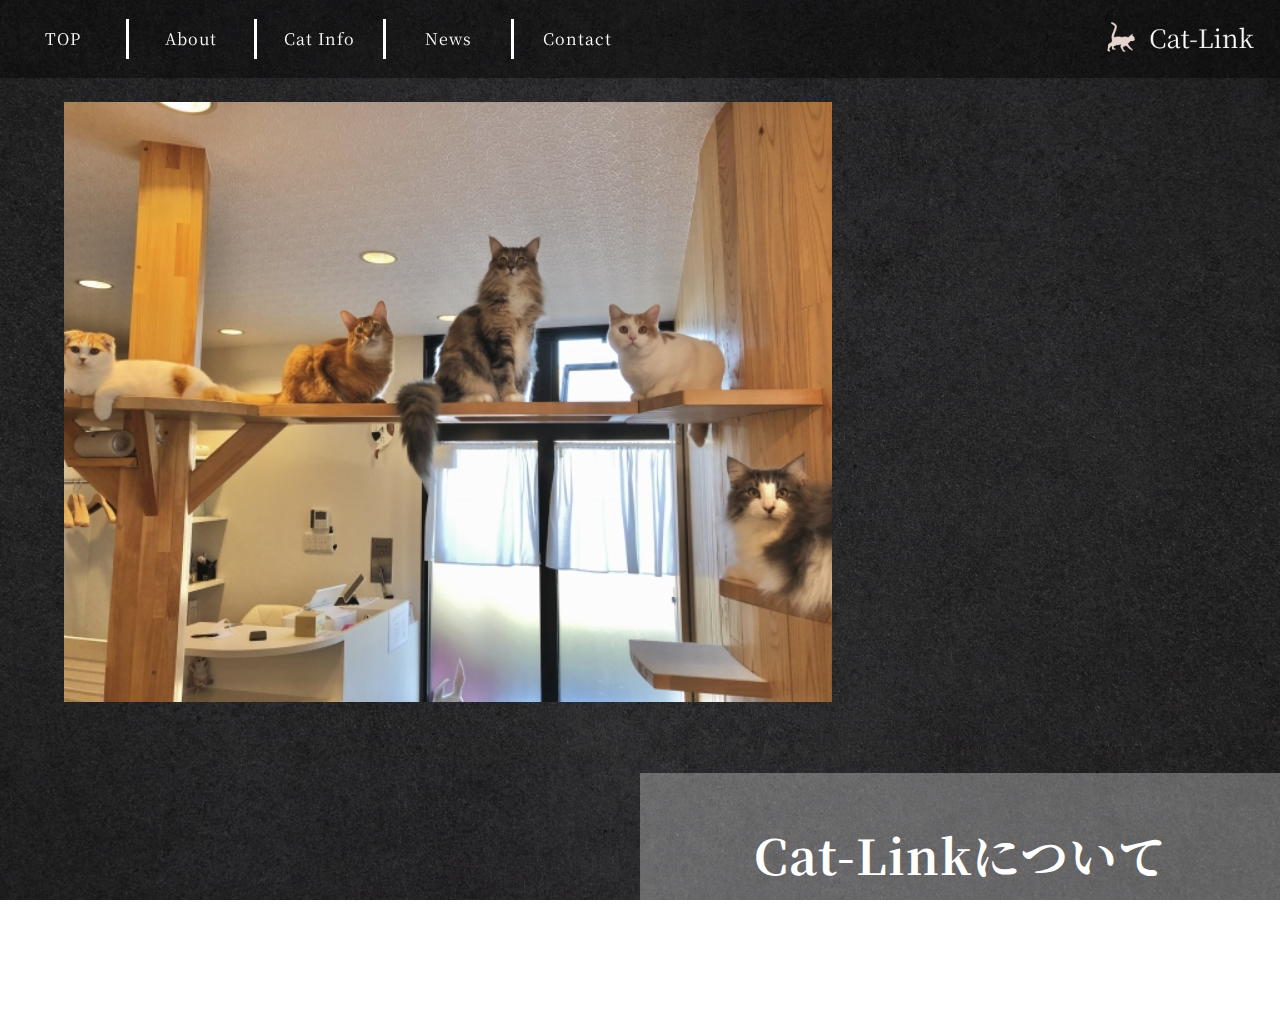
==== html/about.html @ 94b546f6 "質問" ====
<!DOCTYPE html>
<html>

<head>
  <meta charset="UTF-8">
  <title>保護猫カフェ「Cat-Link」東京セブンスモール西武池袋店</title>
  <meta name="description" content="保護された猫と触れ合うことができるカフェです。里親も募集しておりますので、まずはお気軽にご来店いただき、是非とも触れ合ってみてください。">
  <meta name="keywords" content="猫,保護,カフェ">
  <meta name="viewport" content="width=device-width, initial-scale=1.0">
  <meta property="og:title" content="保護猫カフェ「Cat-Link」東京セブンスモール西武池袋店">
  <meta property="og:type" content="article">
  <meta property="og:url" content="">
  <meta property="og:image" content="">
  <meta property="og:description" content="保護された猫と触れ合うことができるカフェです。里親も募集しておりますので、まずはお気軽にご来店いただき、是非とも触れ合ってみてください。">
  <meta property="og:site_name" content="猫カフェ">
  <link rel="icon" href="../favicon.ico">
  <link rel="apple-touch-icon" sizes="180×180" href="../img/logo.png">
  <link rel="stylesheet" type="text/css" href="../css/reset.css">
  <link rel="stylesheet" type="text/css" href="../css/common1.css">
  <link rel="stylesheet" type="text/css" href="../css/common2.css">
  <link rel="stylesheet" type="text/css" href="../css/about.css">
  <link rel="preconnect" href="https://fonts.googleapis.com">
  <link rel="preconnect" href="https://fonts.gstatic.com" crossorigin>
  <link
    href="https://fonts.googleapis.com/css2?family=Kaisei+Opti:wght@400;700&family=Noto+Serif+JP:wght@400;700&display=swap"
    rel="stylesheet">
</head>

<body>
  <header>
    <div class="header_wrapper">
      <nav class="header_nav">
        <ul>
          <li><a href="#">TOP</a></li>
          <li><a href="#">About</a></li>
          <li><a href="#">Cat Info</a></li>
          <li><a href="#">News</a></li>
          <li><a href="#">Contact</a></li>
        </ul>
      </nav>
      <div class="header_logo">
        <a href="#" class="header_logo">
          <img src="../img/LOGO.png" alt="ロゴ画像">
        </a>
      </div>
    </div>
    <div class="drawer"></div>
  </header>
  <main>
    <section class="top">
      <div class="top_wrapper">
        <div class="top_img">
          <img src="../img/img1.jpg" height="600px" width="900px">
        </div>
        <div class="top_title">
          <h1>Cat-Linkについて<span>～About～</span></h1>
        </div>
      </div>
    </section>
  </main>






  <script src="https://ajax.googleapis.com/ajax/libs/jquery/3.5.1/jquery.min.js"></script>
  <script type="text/javascript" src="js/common.js"></script>
  </body>
---- css/common1.css ----
@charset "UTF-8";

body {
  font-size: 15px;
  line-height: 1.8;
  letter-spacing: 1px;
  word-break: break-all;
  color: #333;
  font-family: 'Kaisei Opti', serif;
  font-family: 'Noto Serif JP', serif;
}

a {
  text-decoration: none;
  color: #333;
}

li {
  list-style: none;
}

.header_wrapper {
  display: flex;
  justify-content: space-between;
  align-items: center;
  background: rgba(0, 0, 0, 0.4);
  position: fixed;
  z-index: 2;
  width: 100%;
}

.header_nav {
  width: 50%;
}

.header_nav ul {
  display: flex;
  justify-content: space-evenly;
  padding: 3% 0;
}

.header_nav ul li {
  width: 100%;
  text-align: center;
  border-right: solid white;
}

.header_nav ul li:last-child {
  border-right: none;
}

.header_nav ul li a{
  color: white;
  font-size: 1rem;
  display:block;
  line-height: 2.5;
}

.header_logo {
  width: 20%;
}

.header_logo a {
  width: 100%;
  display: flex;
  justify-content: flex-end;
}

.header_logo a img {
  width: 60%;
  padding-right: 10%;
}

footer {
  position: relative;
  z-index: -1;
  background-color: black;
}

.footer_wrapper {
  display: flex;
  justify-content: space-between;
}

.footer_logo {
  font-size: 2rem;
  color: white;
  font-family: 'Kaisei Opti';
}

.footer_logo span {
  display: block;
}

.footer_nav {
  display: flex;
  justify-content: space-evenly;
}

.list_all {
  
}

.list_all li {
  border-left: white solid 5px;
  margin-bottom: 15%;
}

.list_all li a {
  color: white;
  font-size: 1.5rem;
  margin-bottom: 5%;
}
---- css/common2.css ----
.top {
  background: url(../img/黒背景.jpg)no-repeat center;
  background-size: cover;
  height: 100vh;
}
---- css/about.css ----
.top_img {
  padding-top: 8%;
  padding-left: 5%;
  padding-bottom: 5%;
  width: 60%;
}

.top_img img {
  width: 100%;
  object-fit: cover;
}

.top_title {
  width: 50%;
  float: right;
  background: rgba(255, 255, 255, 0.3);
  padding: 3% 0;
}

.top_title h1 {
  font-size: 3rem;
  color: white;
  text-align: center;
}

.top_title h1 span {
  display: block;
}
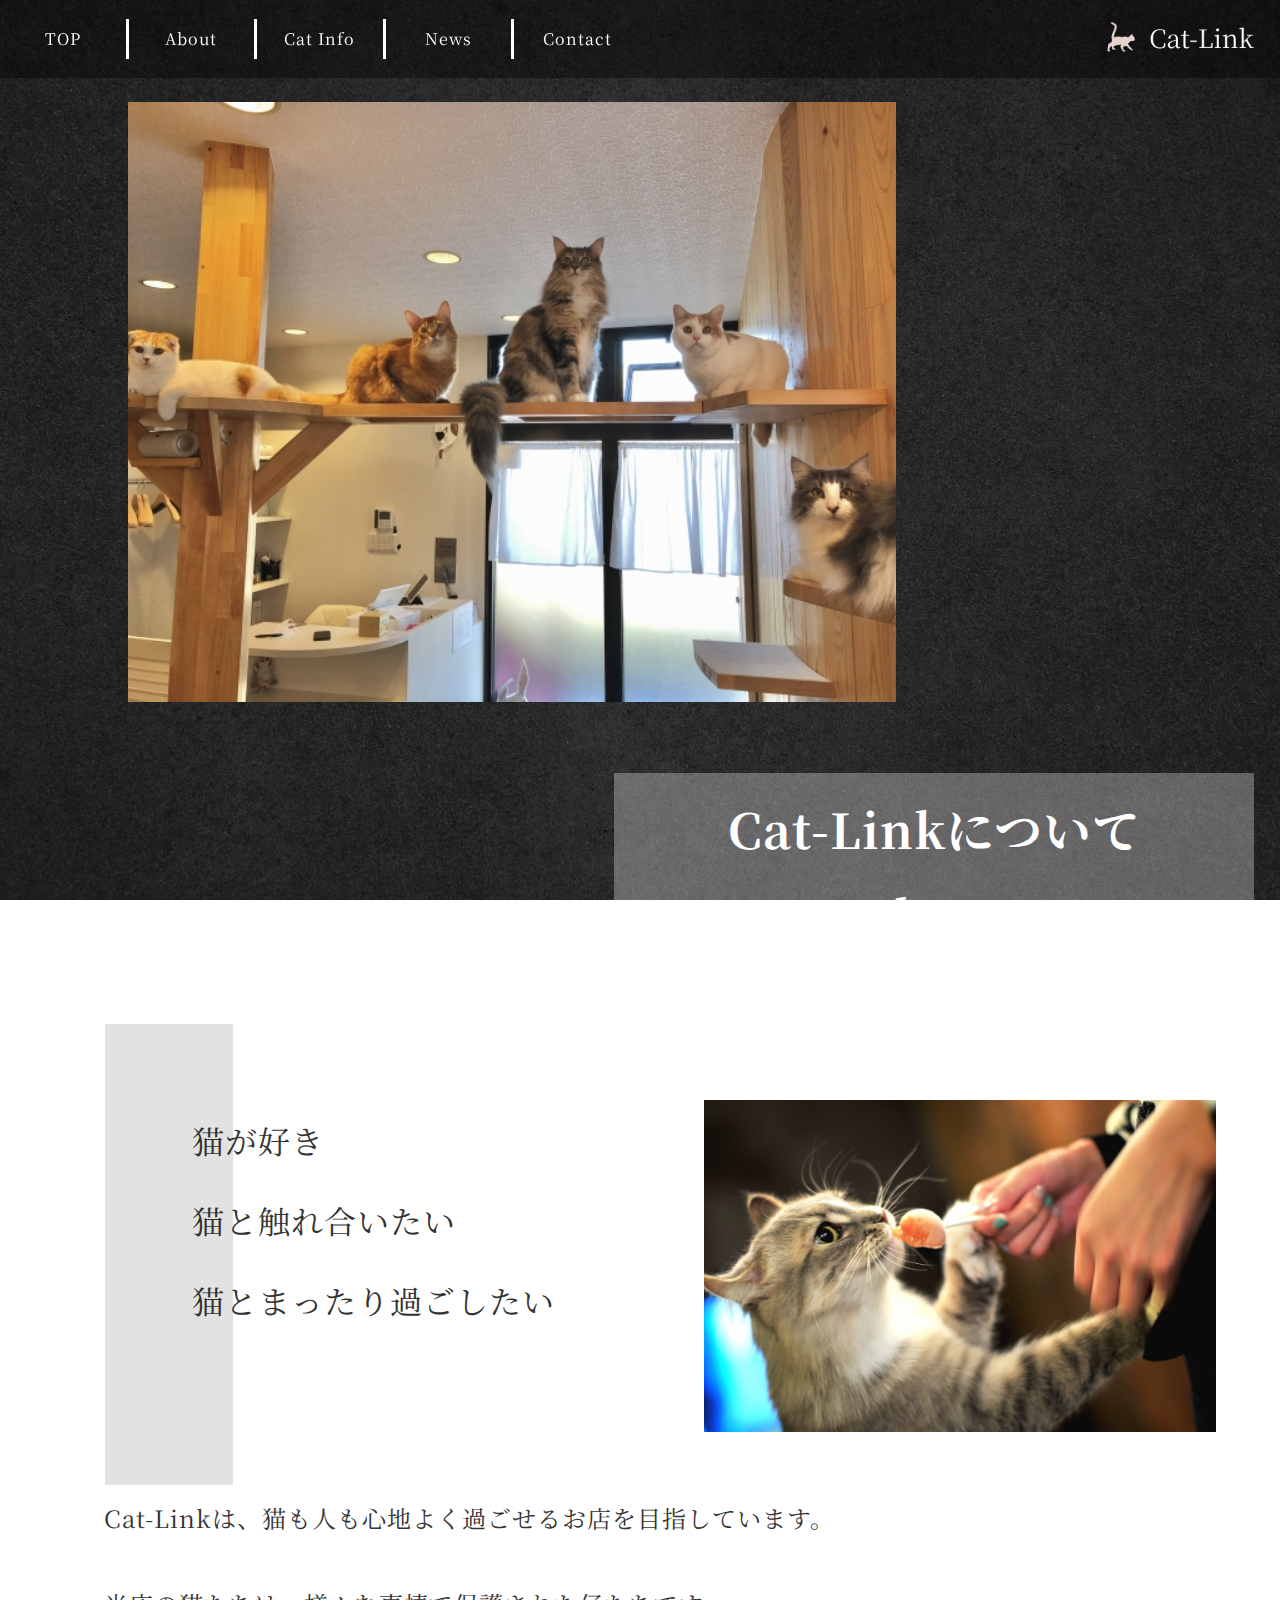
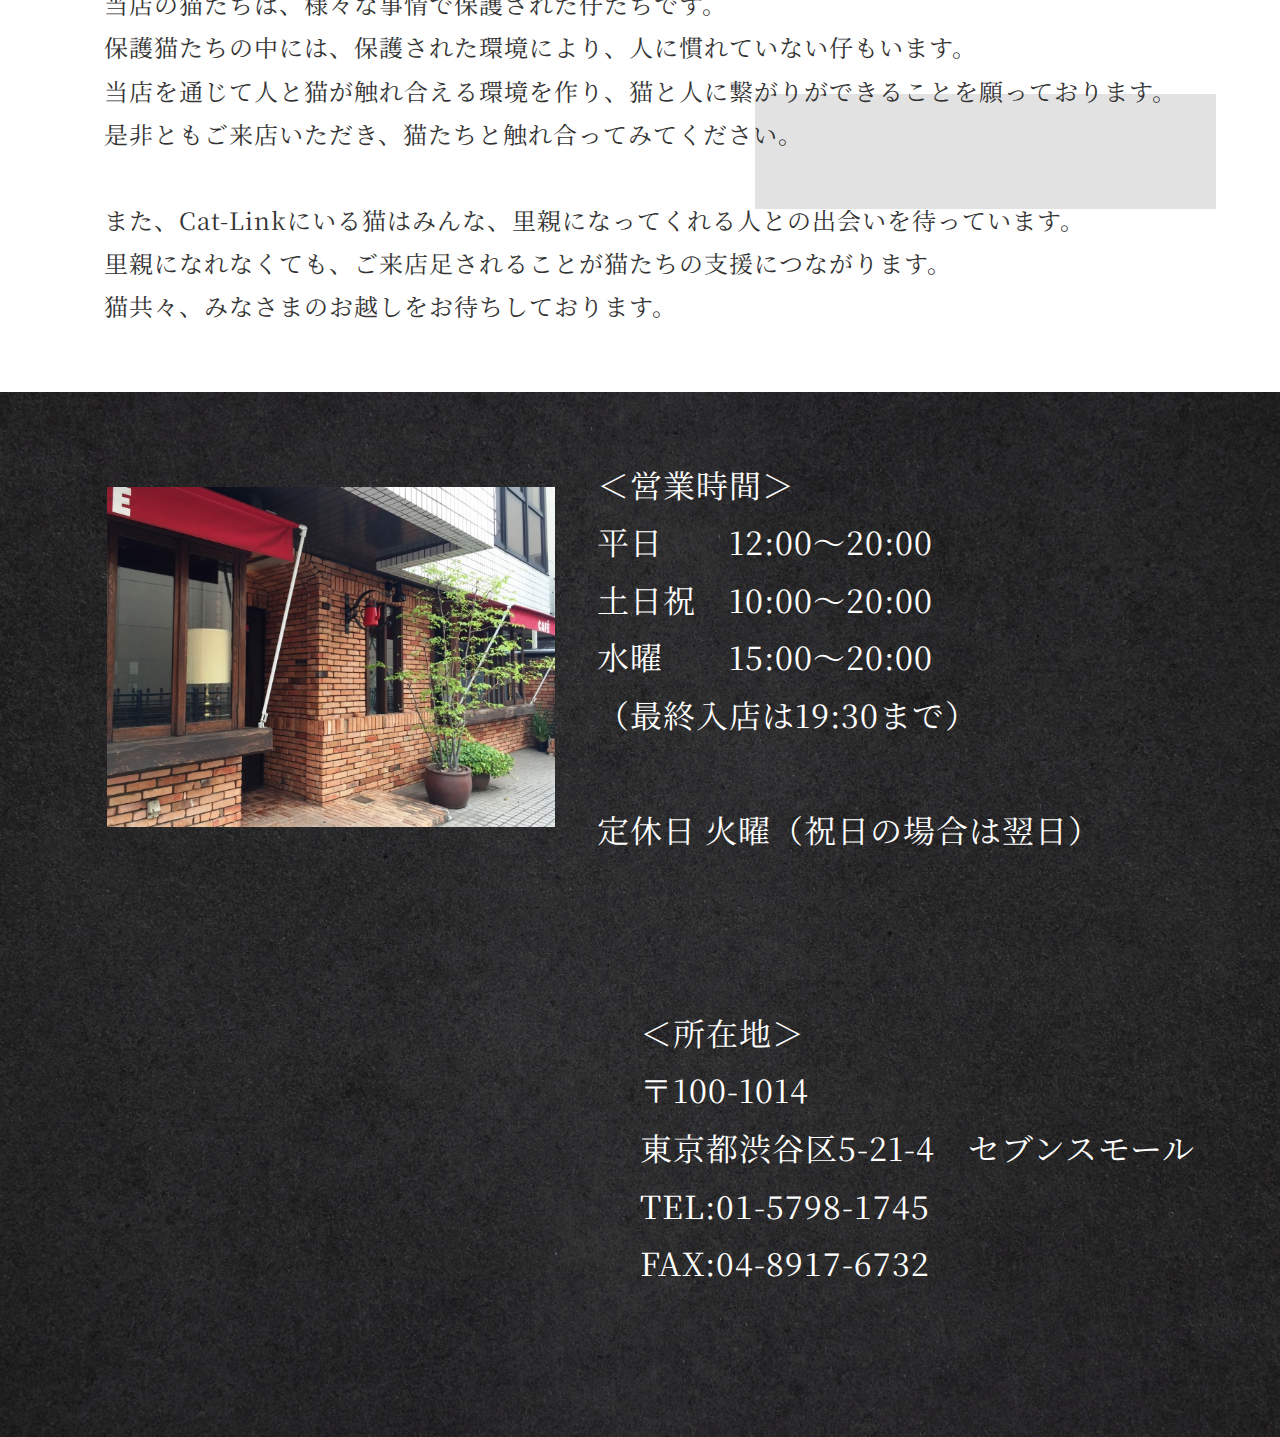
==== commit ad36998b: "質問" ====
--- a/html/about.html
+++ b/html/about.html
@@ -57,6 +57,52 @@
         </div>
       </div>
     </section>
+    <section class="about">
+      <div class="about_wrapper">
+        <div class="about1">
+          <p>猫が好き
+            <span>猫と触れ合いたい</span>
+            <span>猫とまったり過ごしたい</span>
+          </p>
+          <img src="../img/ご挨拶.jpg">
+        </div>
+        <div class="about2">
+          <p>Cat-Linkは、猫も人も心地よく過ごせるお店を目指しています。<br><br>
+            当店の猫たちは、様々な事情で保護された仔たちです。<br>
+            保護猫たちの中には、保護された環境により、人に慣れていない仔もいます。<br>
+            当店を通じて人と猫が触れ合える環境を作り、猫と人に繋がりができることを願っております。<br>
+            是非ともご来店いただき、猫たちと触れ合ってみてください。<br><br>
+            また、Cat-Linkにいる猫はみんな、里親になってくれる人との出会いを待っています。<br>
+            里親になれなくても、ご来店足されることが猫たちの支援につながります。<br>
+            猫共々、みなさまのお越しをお待ちしております。</p>
+        </div>
+      </div>
+    </section>
+    <section class="company">
+      <div class="company_wrapper">
+        <div class="company_item1">
+          <img src="../img/カフェ外観.jpg">
+          <p>＜営業時間＞<br>
+          平日&emsp;&emsp;12:00～20:00<br>
+          土日祝&emsp;10:00～20:00<br>
+          水曜&emsp;&emsp;15:00～20:00<br>
+          （最終入店は19:30まで）<br><br>
+          定休日&nbsp;火曜（祝日の場合は翌日）</p>
+        </div>
+        <div class="company_item2">
+          <iframe
+            src="https://www.google.com/maps/embed?pb=!1m18!1m12!1m3!1d7709.435013779981!2d139.6919821684723!3d35.66670501330792!2m3!1f0!2f0!3f0!3m2!1i1024!2i768!4f13.1!3m3!1m2!1s0x60188cb2eb3108d1%3A0xf11cd9b2395b6677!2z5p2x5Lqs6YO95riL6LC35Yy6!5e0!3m2!1sja!2sjp!4v1661050039365!5m2!1sja!2sjp"
+            width="600" height="450" style="border:0;" allowfullscreen="" loading="lazy"
+            referrerpolicy="no-referrer-when-downgrade">
+          </iframe>
+          <p>＜所在地＞<br>
+          〒100-1014<br>
+          東京都渋谷区5-21-4&emsp;セブンスモール<br>
+          TEL:01-5798-1745<br>
+          FAX:04-8917-6732</p>
+        </div>
+      </div>
+    </section>
   </main>
 
 
@@ -66,4 +112,5 @@
 
   <script src="https://ajax.googleapis.com/ajax/libs/jquery/3.5.1/jquery.min.js"></script>
   <script type="text/javascript" src="js/common.js"></script>
-  </body>+  </body>
+</html>--- a/css/about.css
+++ b/css/about.css
@@ -2,7 +2,7 @@
 
 .top_img {
   padding-top: 8%;
-  padding-left: 5%;
+  padding-left: 10%;
   padding-bottom: 5%;
   width: 60%;
 }
@@ -14,9 +14,10 @@
 
 .top_title {
   width: 50%;
+  margin-right: 2%;
   float: right;
   background: rgba(255, 255, 255, 0.3);
-  padding: 3% 0;
+  padding: 1% 0;
 }
 
 .top_title h1 {
@@ -29,76 +30,173 @@
   display: block;
 }
 
-
-
-
-
-
-
-
-
-
-
-
-
-
-
-
-
-
-
-
-
-
-
-
-
-
-
-
-
-
-
-
-
-
-
-
-
-
-
-
-
-
-
-
-
-
-
-
-
-
-
-
-
-
-
-
-
-
-
-
-
-
-
-
-
-
-
-
-
-
-
-
-
-
+.about_wrapper {
+  max-width: 1440px;
+  margin: 0 auto;
+}
+
+.about1::before {
+  content: "";
+  background-color: rgb(226, 226, 226);
+  padding: 18% 5%;
+  position: absolute;
+  top: 10%;
+  left: 7em;
+  z-index: -1;
+}
+
+.about1 {
+  position: relative;
+  width: 100%;
+  display: flex;
+  justify-content: space-between;
+  padding-top: 10%;
+  padding-bottom: 5%;
+}
+
+.about1 p {
+  width: 55%;
+  font-size: 2rem;
+  padding-left: 15%;
+  line-height: 2.5;
+}
+
+.about1 p span {
+  display: block;
+}
+
+.about1 img {
+  padding-right: 5%;
+  width: 40%;
+  background-size: contain;
+}
+
+.about2::before {
+  content: "";
+  background-color: rgb(226, 226, 226);
+  padding: 5% 20%;
+  position: absolute;
+  top: 40%;
+  left: 60%;
+  z-index: -1;
+}
+
+.about2 {
+  position: relative;
+  width: 90%;
+  margin: 0 auto;
+  text-align: center;
+  padding-bottom: 5%;
+}
+
+.about2 p {
+  font-size: 1.5rem;
+  text-align: left;
+  display: inline-block;
+}
+
+.about2 p span{
+  display: block;
+}
+
+.company {
+  background: url(../img/黒背景.jpg)no-repeat center;
+  background-size: cover;
+  padding: 5% 0;
+}
+
+.company_wrapper {
+  max-width: 1440px;
+  margin: 0 auto;
+}
+
+.company_item1 {
+  display: flex;
+  justify-content: space-evenly;
+  align-items: center;
+  padding-bottom: 5%;
+  text-align: center;
+}
+
+.company_item1 img {
+  width: 35%;
+  padding-left: 5%;
+}
+
+.company_item1 p {
+  color: white;
+  font-size: 2rem;
+  width: 50%;
+  text-align: left;
+  display: inline-block;
+}
+
+.company_item2 {
+  display: flex;
+  justify-content: space-between;
+  align-items: center;
+}
+
+iframe {
+  padding-left: 5%;
+  width: 35%;
+}
+
+.company_item2 p {
+  color: white;
+  font-size: 2rem;
+  width: 50%;
+}
+
+
+
+
+
+
+
+
+
+
+
+
+
+
+
+
+
+
+
+
+
+
+
+
+
+
+
+
+
+
+
+
+
+
+
+
+
+
+
+
+
+
+
+
+
+
+
+
+
+
+
+
+
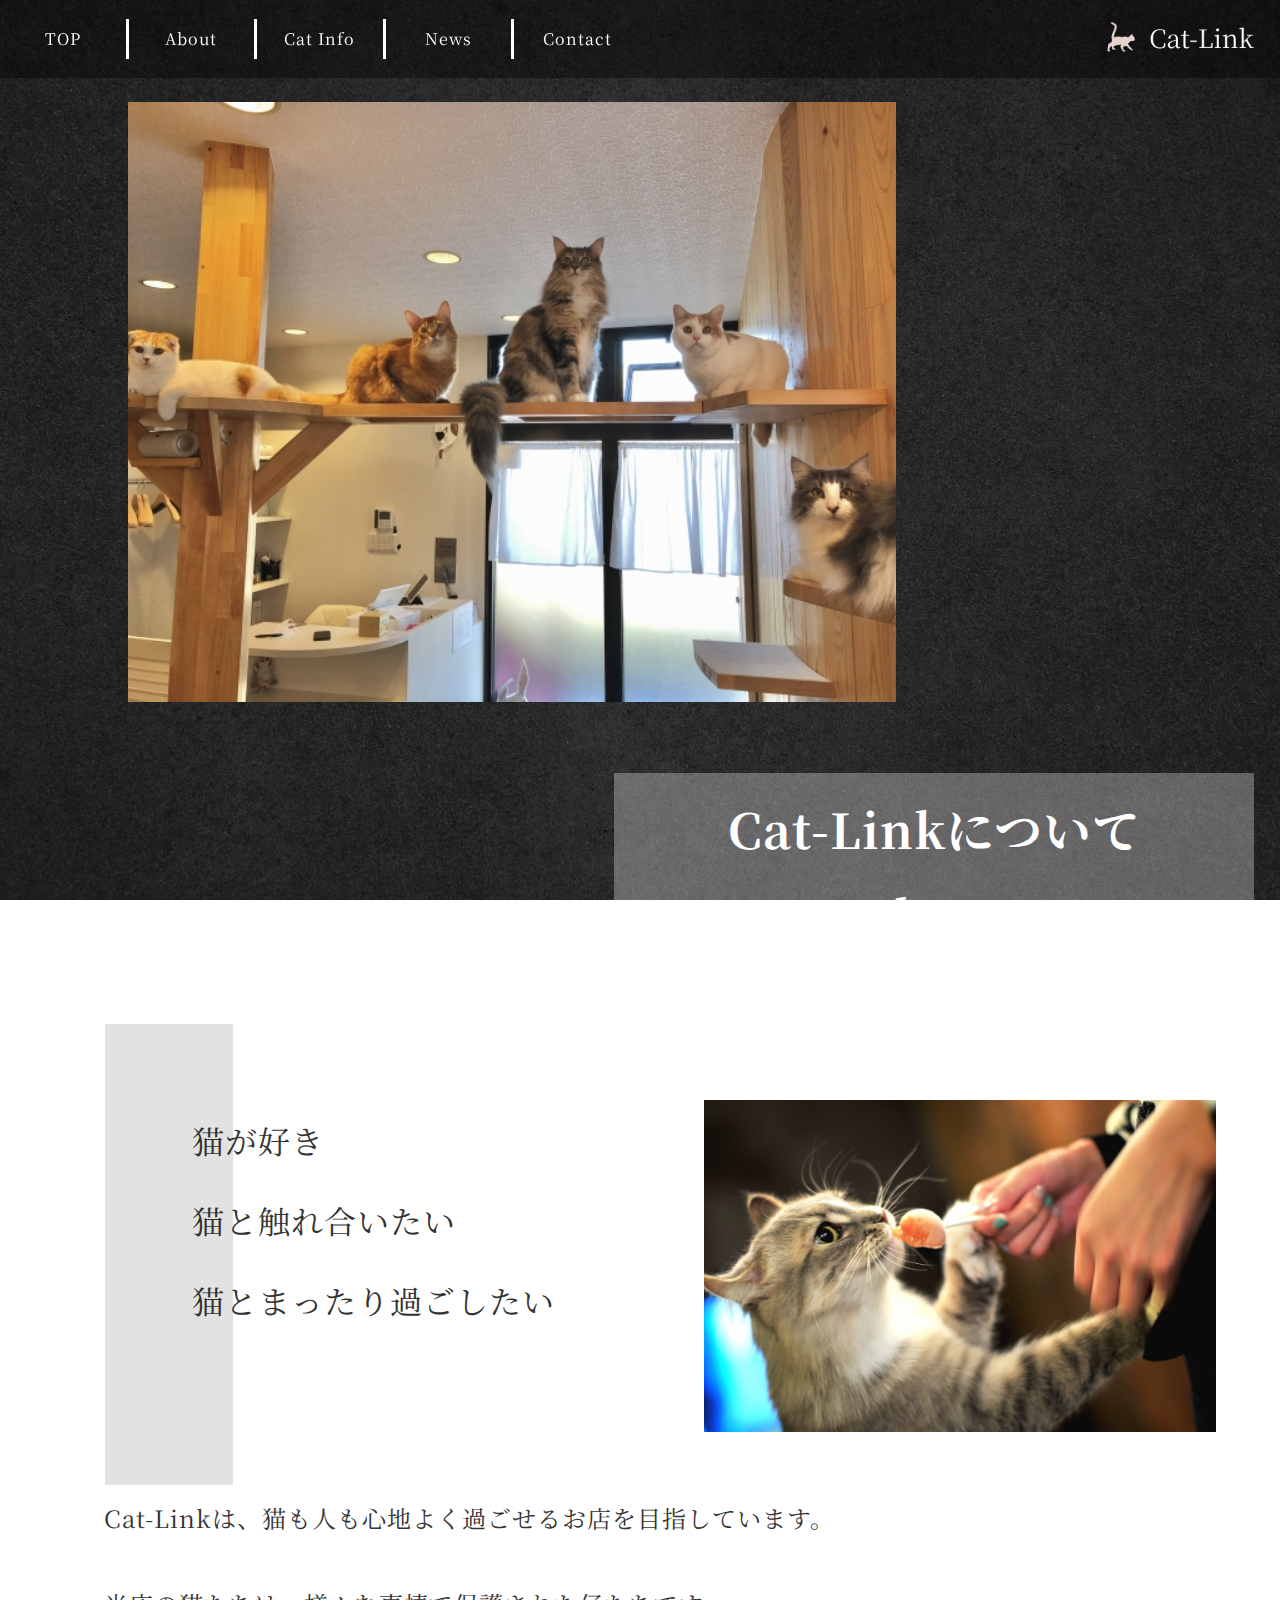
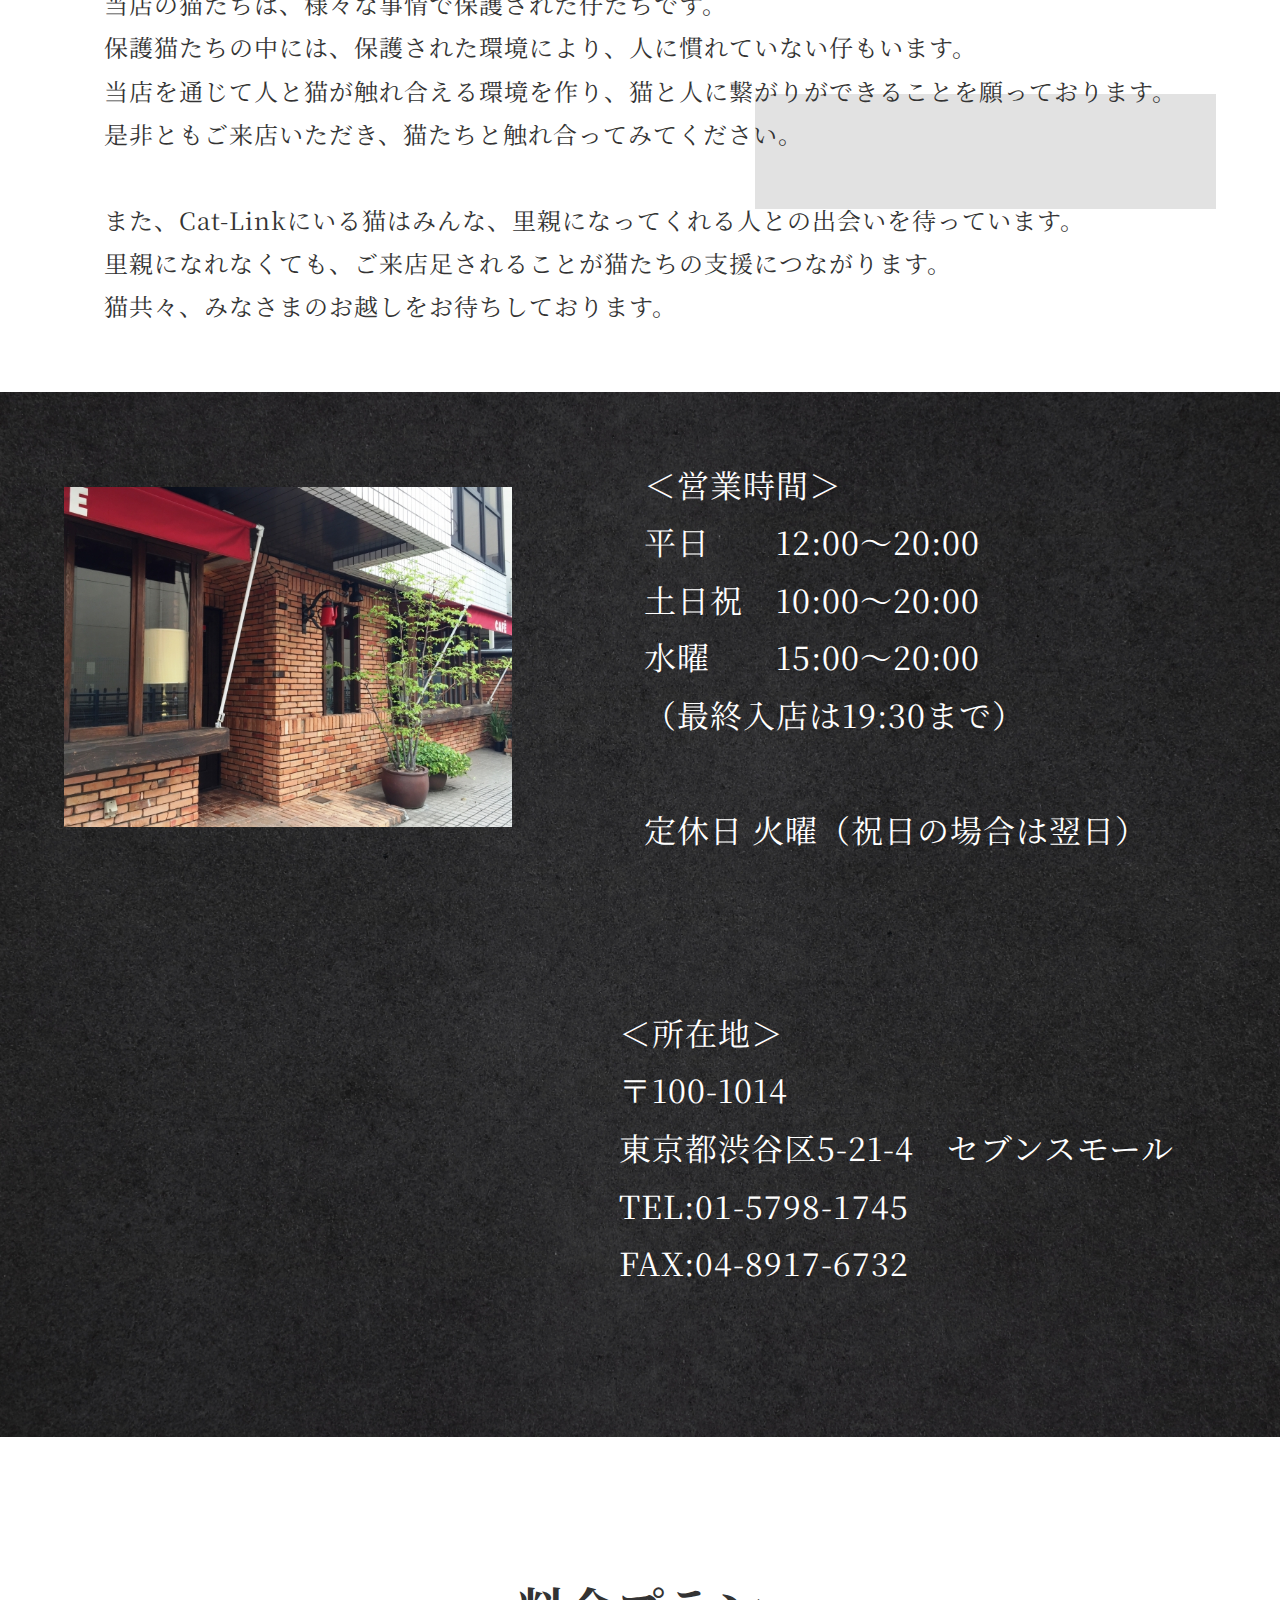
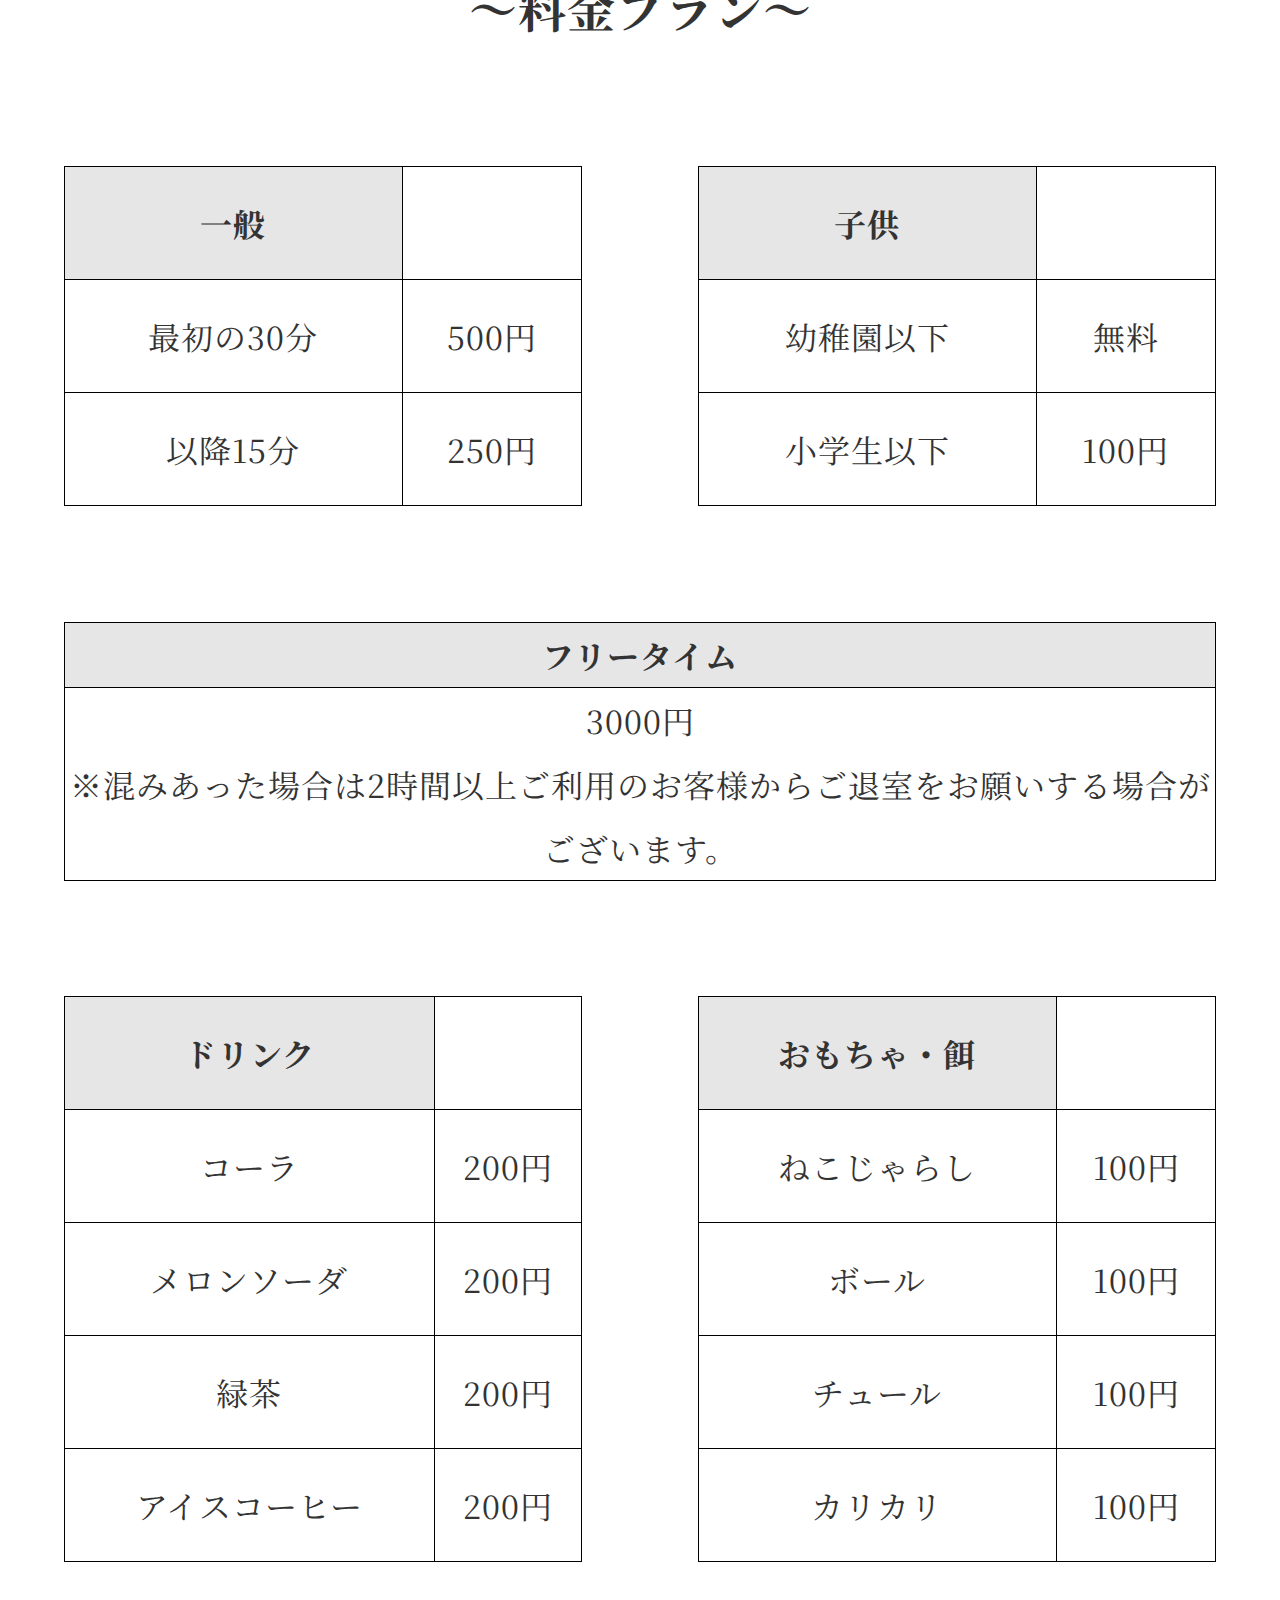
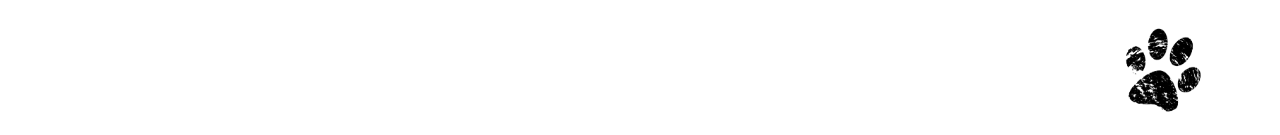
==== commit f0a59ebe: "質問" ====
--- a/html/about.html
+++ b/html/about.html
@@ -82,12 +82,14 @@
       <div class="company_wrapper">
         <div class="company_item1">
           <img src="../img/カフェ外観.jpg">
-          <p>＜営業時間＞<br>
-          平日&emsp;&emsp;12:00～20:00<br>
-          土日祝&emsp;10:00～20:00<br>
-          水曜&emsp;&emsp;15:00～20:00<br>
-          （最終入店は19:30まで）<br><br>
-          定休日&nbsp;火曜（祝日の場合は翌日）</p>
+          <div class="company_txt">
+            <p>＜営業時間＞<br>
+            平日&emsp;&emsp;12:00～20:00<br>
+            土日祝&emsp;10:00～20:00<br>
+            水曜&emsp;&emsp;15:00～20:00<br>
+            （最終入店は19:30まで）<br><br>
+            定休日&nbsp;火曜（祝日の場合は翌日）</p>
+          </div>
         </div>
         <div class="company_item2">
           <iframe
@@ -95,11 +97,103 @@
             width="600" height="450" style="border:0;" allowfullscreen="" loading="lazy"
             referrerpolicy="no-referrer-when-downgrade">
           </iframe>
-          <p>＜所在地＞<br>
-          〒100-1014<br>
-          東京都渋谷区5-21-4&emsp;セブンスモール<br>
-          TEL:01-5798-1745<br>
-          FAX:04-8917-6732</p>
+          <div class="company_txt">
+            <p>＜所在地＞<br>
+            〒100-1014<br>
+            東京都渋谷区5-21-4&emsp;セブンスモール<br>
+            TEL:01-5798-1745<br>
+            FAX:04-8917-6732</p>
+          </div>
+        </div>
+      </div>
+    </section>
+    <section class="plan">
+      <div class="plan_wrapper">
+        <div class="plan_list">
+          <h2>～料金プラン～</h2>
+          <div class="plan1">
+            <table>
+              <tr>
+                <th>一般</th>
+              </tr>
+              <tr>
+                <td>最初の30分</td>
+                <td>500円</td>
+              </tr>
+              <tr>
+                <td>以降15分</td>
+                <td>250円</td>
+              </tr>
+            </table>
+            <table>
+              <tr>
+                <th>子供</th>
+              </tr>
+              <tr>
+                <td>幼稚園以下</td>
+                <td>無料</td>
+              </tr>
+              <tr>
+                <td>小学生以下</td>
+                <td>100円</td>
+              </tr>
+            </table>
+          </div>
+          <div class="plan2">
+            <table>
+              <tr>
+                <th>フリータイム</th>
+              </tr>
+              <tr>
+                <td>3000円<br>※混みあった場合は2時間以上ご利用のお客様からご退室をお願いする場合がございます。</td>
+              </tr>
+            </table>
+          </div>
+          <div class="plan3">
+            <table>
+              <tr>
+                <th>ドリンク</th>
+              </tr>
+              <tr>
+                <td>コーラ</td>
+                <td>200円</td>
+              </tr>
+              <tr>
+                <td>メロンソーダ</td>
+                <td>200円</td>
+              </tr>
+              <tr>
+                <td>緑茶</td>
+                <td>200円</td>
+              </tr>
+              <tr>
+                <td>アイスコーヒー</td>
+                <td>200円</td>
+              </tr>
+            </table>
+            <table>
+              <tr>
+                <th>おもちゃ・餌</th>
+              </tr>
+              <tr>
+                <td>ねこじゃらし</td>
+                <td>100円</td>
+              </tr>
+              <tr>
+                <td>ボール</td>
+                <td>100円</td>
+              </tr>
+              <tr>
+                <td>チュール</td>
+                <td>100円</td>
+              </tr>
+              <tr>
+                <td>カリカリ</td>
+                <td>100円</td>
+              </tr>
+            </table>
+          </div>
+          <img src="../img/肉球right.png">
         </div>
       </div>
     </section>
--- a/css/about.css
+++ b/css/about.css
@@ -120,83 +120,162 @@
 
 .company_item1 img {
   width: 35%;
-  padding-left: 5%;
+}
+
+.company_txt {
+  width: 50%;
 }
 
 .company_item1 p {
   color: white;
   font-size: 2rem;
-  width: 50%;
   text-align: left;
   display: inline-block;
 }
 
 .company_item2 {
   display: flex;
-  justify-content: space-between;
+  justify-content: space-evenly;
   align-items: center;
+  text-align: center;
 }
 
 iframe {
-  padding-left: 5%;
   width: 35%;
 }
 
 .company_item2 p {
   color: white;
   font-size: 2rem;
-  width: 50%;
-}
-
-
-
-
-
-
-
-
-
-
-
-
-
-
-
-
-
-
-
-
-
-
-
-
-
-
-
-
-
-
-
-
-
-
-
-
-
-
-
-
-
-
-
-
-
-
-
-
-
-
-
-
-
+  text-align: left;
+  display: inline-block;
+}
+
+.plan {
+  height: 200vh;
+}
+
+.plan_wrapper {
+  max-width: 1440px;
+  width: 90%;
+  margin: 0 auto;
+  padding-top: 10%;
+}
+
+.plan_wrapper h2 {
+  font-size: 3rem;
+  text-align: center;
+  padding-bottom: 10%;
+}
+
+.plan1 {
+  display: flex;
+  justify-content: space-between;
+  font-size: 2rem;
+  text-align: center;
+  margin-bottom: 10%;
+}
+
+.plan1 table {
+  border: solid black 1px;
+  width: 45%;
+  line-height: 3.5;
+}
+
+.plan1 th {
+  border: solid black 1px;
+  background-color: rgb(230, 230, 230);
+}
+
+.plan1 td {
+  border: solid black 1px;
+}
+
+.plan2 {
+  text-align: center;
+  font-size: 2rem;
+  
+  margin-bottom: 10%;
+}
+
+.plan2 table {
+  width: 100%;
+  border: solid black 1px;
+  line-height: 2;
+}
+
+.plan2 th {
+  background-color: rgb(230, 230, 230);
+  border: solid black 1px;
+}
+
+.plan2 table tr td br {
+  font-size: 1rem;
+}
+
+.plan3 {
+  display: flex;
+  justify-content: space-between;
+  font-size: 2rem;
+  text-align: center;
+  padding-bottom: 5%;
+}
+
+.plan3 table {
+  width: 45%;
+  border: solid black 1px;
+  line-height: 3.5;
+}
+
+.plan3 th {
+  background-color: rgb(230, 230, 230);
+  border: solid black 1px;
+}
+
+.plan3 td {
+  border: solid black 1px;
+}
+
+.plan_wrapper img {
+  width: 10%;
+  float: right;
+}
+
+
+
+
+
+
+
+
+
+
+
+
+
+
+
+
+
+
+
+
+
+
+
+
+
+
+
+
+
+
+
+
+
+
+
+
+
+
+
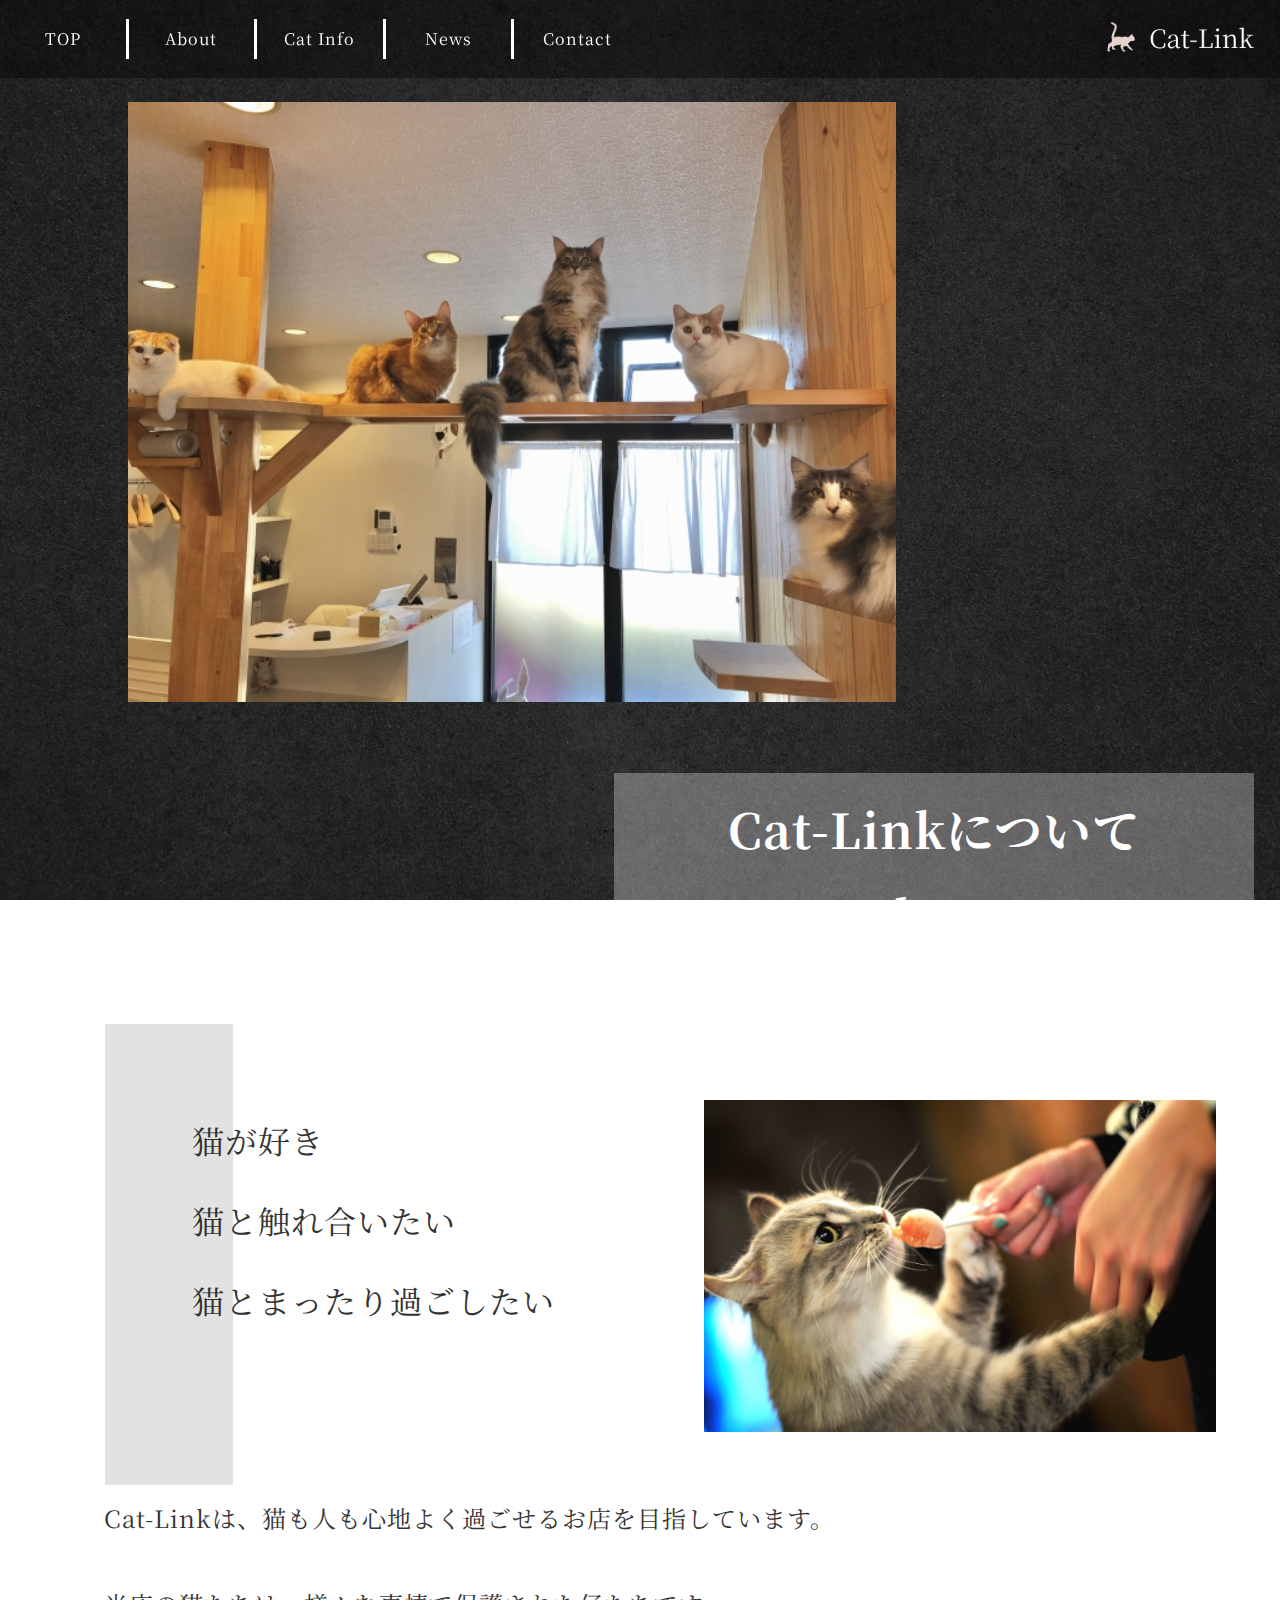
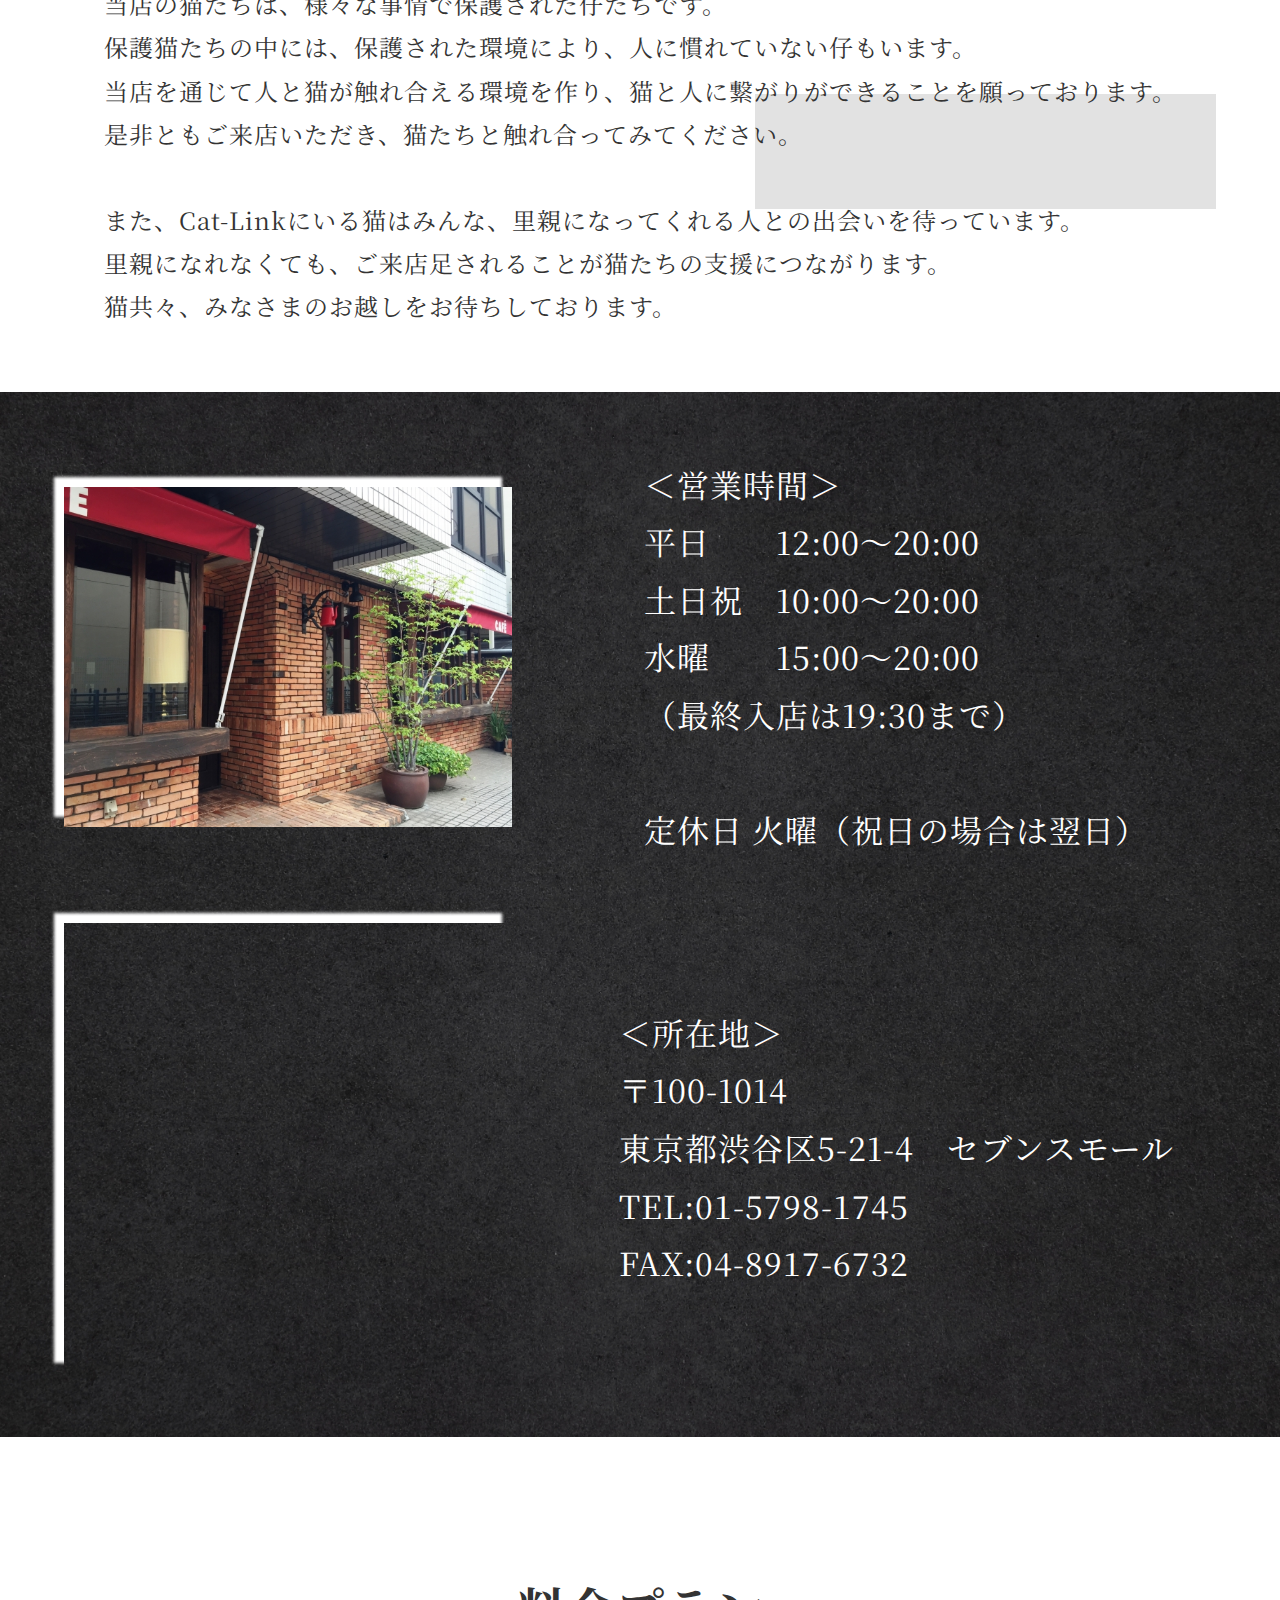
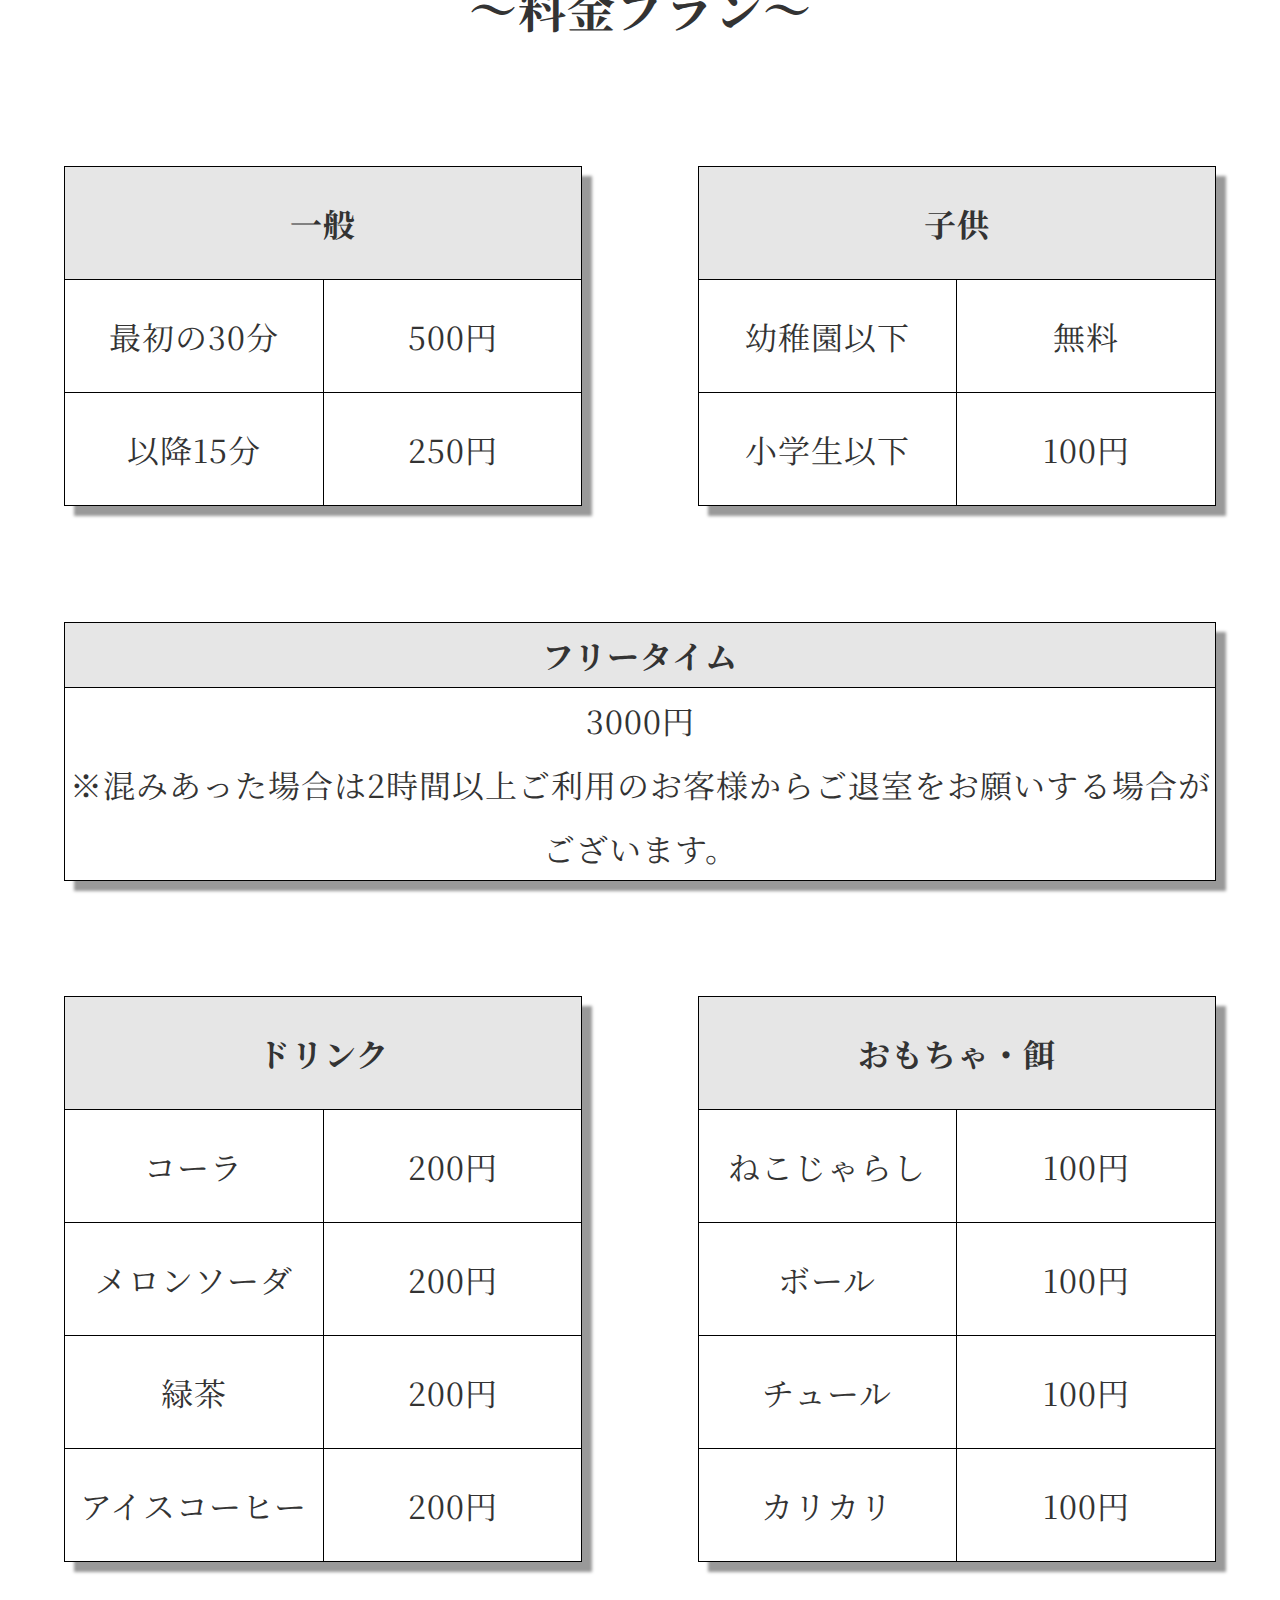
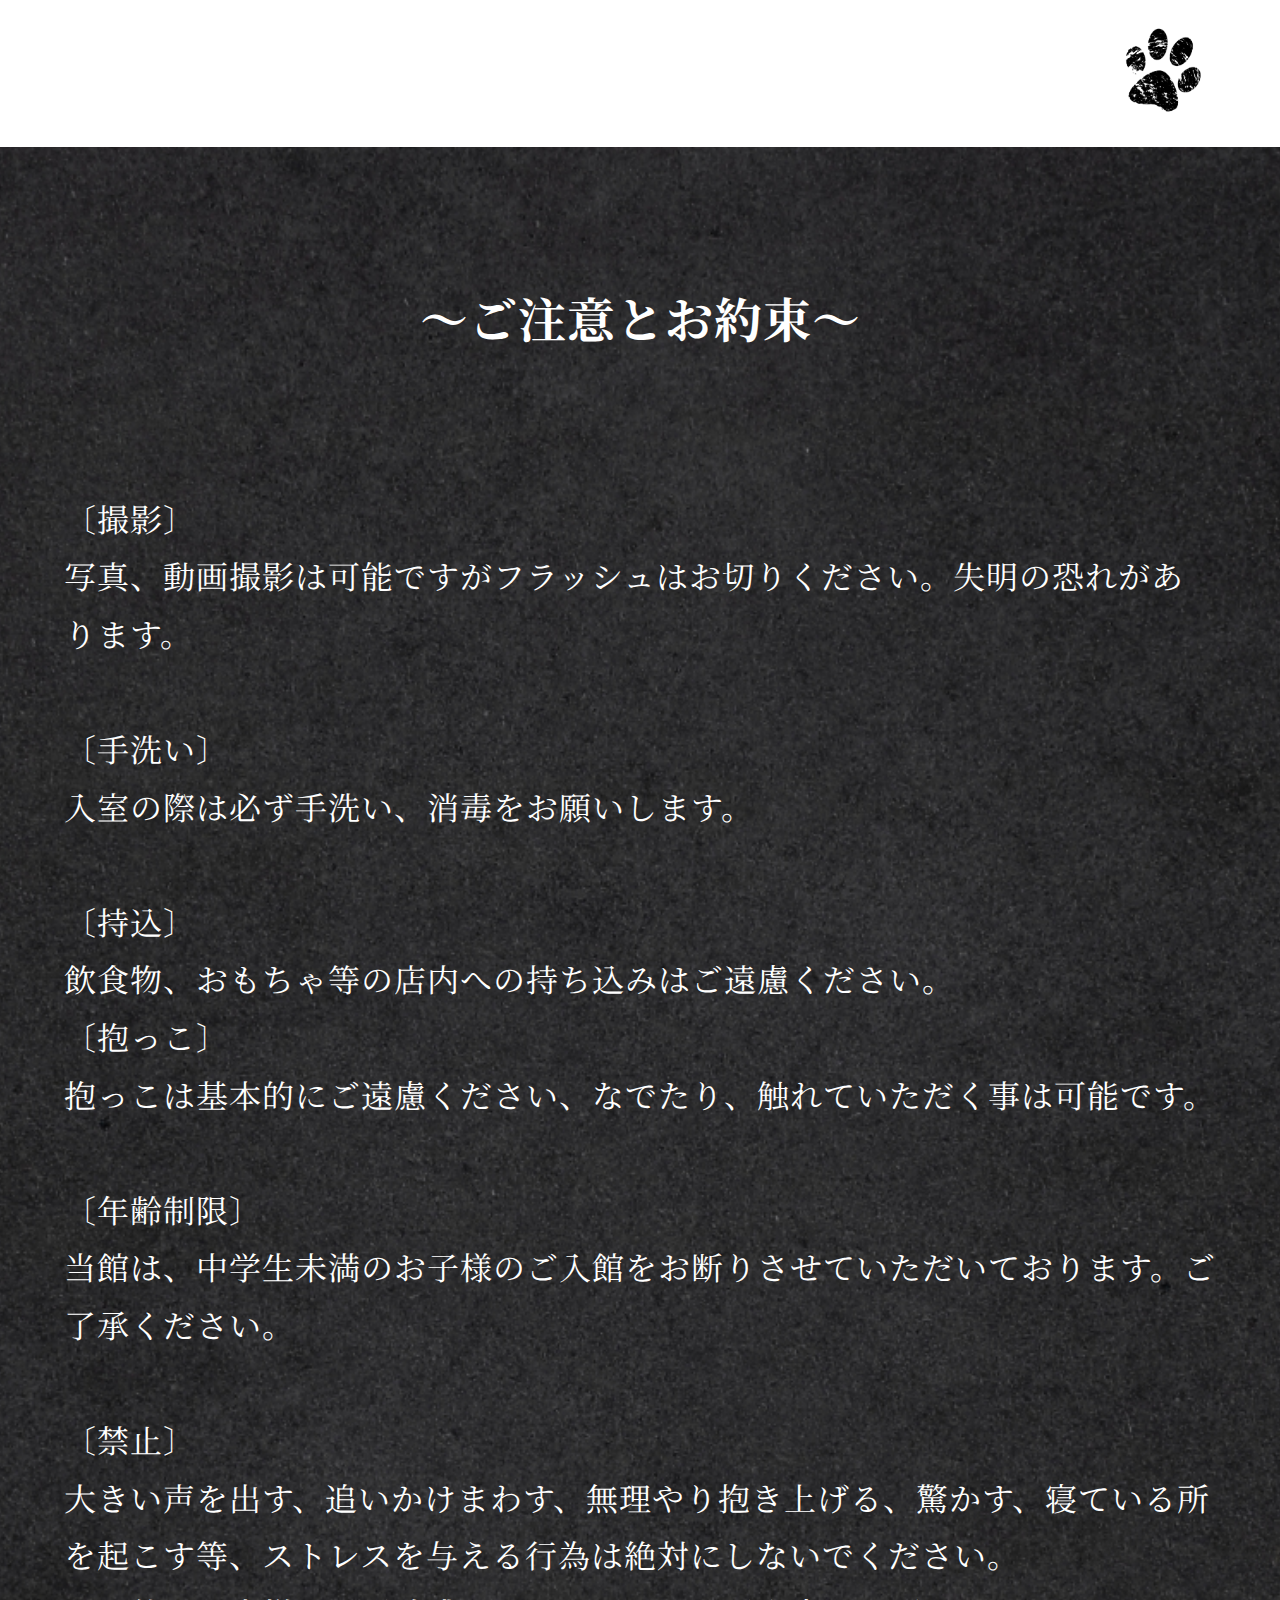
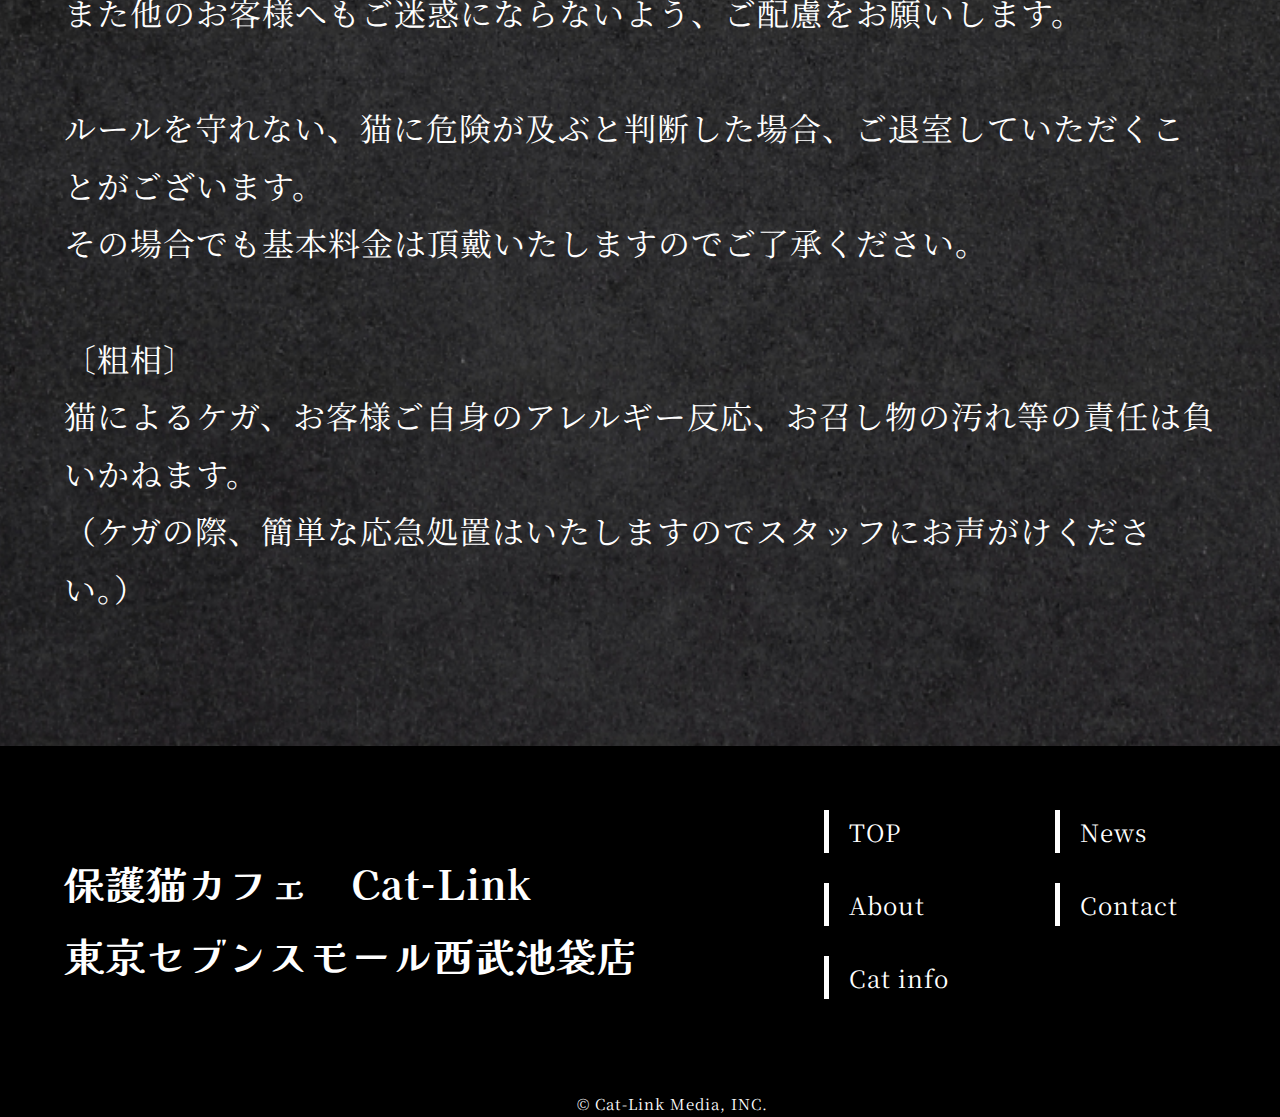
==== commit f288a606: "質問" ====
--- a/html/about.html
+++ b/html/about.html
@@ -31,11 +31,11 @@
     <div class="header_wrapper">
       <nav class="header_nav">
         <ul>
-          <li><a href="#">TOP</a></li>
-          <li><a href="#">About</a></li>
-          <li><a href="#">Cat Info</a></li>
-          <li><a href="#">News</a></li>
-          <li><a href="#">Contact</a></li>
+          <li><a href="../index.html">TOP</a></li>
+          <li><a href="./about.html">About</a></li>
+          <li><a href="./cat_info.html">Cat Info</a></li>
+          <li><a href="./news.html">News</a></li>
+          <li><a href="./contact.html">Contact</a></li>
         </ul>
       </nav>
       <div class="header_logo">
@@ -114,7 +114,7 @@
           <div class="plan1">
             <table>
               <tr>
-                <th>一般</th>
+                <th colspan="2">一般</th>
               </tr>
               <tr>
                 <td>最初の30分</td>
@@ -127,7 +127,7 @@
             </table>
             <table>
               <tr>
-                <th>子供</th>
+                <th colspan="2">子供</th>
               </tr>
               <tr>
                 <td>幼稚園以下</td>
@@ -152,7 +152,7 @@
           <div class="plan3">
             <table>
               <tr>
-                <th>ドリンク</th>
+                <th colspan="2">ドリンク</th>
               </tr>
               <tr>
                 <td>コーラ</td>
@@ -173,7 +173,7 @@
             </table>
             <table>
               <tr>
-                <th>おもちゃ・餌</th>
+                <th colspan="2">おもちゃ・餌</th>
               </tr>
               <tr>
                 <td>ねこじゃらし</td>
@@ -197,7 +197,60 @@
         </div>
       </div>
     </section>
+    <section class="close">
+      <div class="close_wrapper">
+        <h2>～ご注意とお約束～</h2>
+        <p>〔撮影〕<br>
+        写真、動画撮影は可能ですがフラッシュはお切りください。失明の恐れがあります。<br>
+        <br>
+        〔手洗い〕<br>
+        入室の際は必ず手洗い、消毒をお願いします。<br>
+        <br>
+        〔持込〕<br>
+        飲食物、おもちゃ等の店内への持ち込みはご遠慮ください。<br>
+        
+        〔抱っこ〕<br>
+        抱っこは基本的にご遠慮ください、なでたり、触れていただく事は可能です。<br>
+        <br>
+        〔年齢制限〕<br>
+        当館は、中学生未満のお子様のご入館をお断りさせていただいております。ご了承ください。<br>
+        <br>
+        〔禁止〕<br>
+        大きい声を出す、追いかけまわす、無理やり抱き上げる、驚かす、寝ている所を起こす等、ストレスを与える行為は絶対にしないでください。<br>
+        また他のお客様へもご迷惑にならないよう、ご配慮をお願いします。<br>
+        <br>
+        ルールを守れない、猫に危険が及ぶと判断した場合、ご退室していただくことがございます。<br>
+        その場合でも基本料金は頂戴いたしますのでご了承ください。<br>
+        <br>
+        〔粗相〕<br>
+        猫によるケガ、お客様ご自身のアレルギー反応、お召し物の汚れ等の責任は負いかねます。<br>
+        （ケガの際、簡単な応急処置はいたしますのでスタッフにお声がけください。）</p>
+      </div>
+    </section>
   </main>
+  <footer>
+    <div class="footer_wrapper">
+      <div class="footer_items">
+        <h2 class="footer_logo">保護猫カフェ&emsp;Cat-Link<span>東京セブンスモール西武池袋店</span></h2>
+        <div class="footer_right">
+          <nav class="footer_nav">
+            <ul class="list_all footer_list1">
+              <li><a href="../index.html">TOP</a></li>
+              <li><a href="./about.html">About</a></li>
+              <li><a href="./cat_info.html">Cat&nbsp;info</a></li>
+            </ul>
+            <ul class="list_all footer_list2">
+              <li><a href="./news.html">News</a></li>
+              <li><a href="./contact.html">Contact</a></li>
+            </ul>
+          </nav>
+        </div>
+      </div>
+      <div class="copyright">
+        <p>© Cat-Link Media, INC.</p>
+      </div>
+    </div>
+  </footer>
 
 
 
--- a/css/common1.css
+++ b/css/common1.css
@@ -78,12 +78,20 @@
 }
 
 .footer_wrapper {
+  max-width: 1440px;
+  margin: 0 auto;
+  padding: 5% 0 0 5%;
+}
+
+.footer_items {
   display: flex;
   justify-content: space-between;
+  align-items: center;
+  padding-bottom: 5%;
 }
 
 .footer_logo {
-  font-size: 2rem;
+  font-size: 2.5rem;
   color: white;
   font-family: 'Kaisei Opti';
 }
@@ -92,24 +100,38 @@
   display: block;
 }
 
+.footer_right {
+  width: 40%;
+}
+
 .footer_nav {
   display: flex;
   justify-content: space-evenly;
 }
 
 .list_all {
-  
+  width: 40%;
+  float: right;
 }
 
 .list_all li {
   border-left: white solid 5px;
-  margin-bottom: 15%;
+  margin-bottom: 30px;
 }
 
 .list_all li a {
   color: white;
   font-size: 1.5rem;
-  margin-bottom: 5%;
+  padding-left: 20px;
+}
+
+.footer_list2 {
+  padding-left: 5px;
+}
+
+.copyright {
+  color: white;
+  text-align: center;
 }
 
 
@@ -135,5 +157,3 @@
 
 
 
-
-
--- a/css/about.css
+++ b/css/about.css
@@ -1,4 +1,7 @@
-
+.top_wrapper {
+  max-width: 1440px;
+  margin: 0 auto;
+}
 
 .top_img {
   padding-top: 8%;
@@ -120,6 +123,7 @@
 
 .company_item1 img {
   width: 35%;
+  box-shadow: -10px -10px 3px rgb(255, 255, 255);
 }
 
 .company_txt {
@@ -142,24 +146,21 @@
 
 iframe {
   width: 35%;
+  box-shadow: -10px -10px 3px rgb(255, 255, 255);
 }
 
 .company_item2 p {
-  color: white;
+  color: rgb(255, 255, 255);
   font-size: 2rem;
   text-align: left;
   display: inline-block;
 }
 
-.plan {
-  height: 200vh;
-}
-
 .plan_wrapper {
   max-width: 1440px;
   width: 90%;
   margin: 0 auto;
-  padding-top: 10%;
+  padding: 10% 0;
 }
 
 .plan_wrapper h2 {
@@ -180,6 +181,7 @@
   border: solid black 1px;
   width: 45%;
   line-height: 3.5;
+  box-shadow: 10px 10px 3px rgb(153, 153, 153);
 }
 
 .plan1 th {
@@ -189,6 +191,7 @@
 
 .plan1 td {
   border: solid black 1px;
+  width: 50%;
 }
 
 .plan2 {
@@ -202,6 +205,7 @@
   width: 100%;
   border: solid black 1px;
   line-height: 2;
+  box-shadow: 10px 10px 3px rgb(153, 153, 153);
 }
 
 .plan2 th {
@@ -225,6 +229,7 @@
   width: 45%;
   border: solid black 1px;
   line-height: 3.5;
+  box-shadow: 10px 10px 3px rgb(153, 153, 153);
 }
 
 .plan3 th {
@@ -234,6 +239,7 @@
 
 .plan3 td {
   border: solid black 1px;
+  width: 50%;
 }
 
 .plan_wrapper img {
@@ -241,41 +247,60 @@
   float: right;
 }
 
-
-
-
-
-
-
-
-
-
-
-
-
-
-
-
-
-
-
-
-
-
-
-
-
-
-
-
-
-
-
-
-
-
-
-
-
-
-
+.close {
+  background: url(../img/黒背景.jpg)no-repeat center;
+  background-size: cover;
+  padding: 10% 0;
+}
+
+.close_wrapper {
+  max-width: 1440px;
+  margin: 0 auto;
+}
+
+.close_wrapper h2 {
+  color: white;
+  font-size: 3rem;
+  text-align: center;
+  padding-bottom: 10%;
+}
+
+.close_wrapper p {
+  color: white;
+  font-size: 2rem;
+  width: 90%;
+  margin: 0 auto;
+}
+
+
+
+
+
+
+
+
+
+
+
+
+
+
+
+
+
+
+
+
+
+
+
+
+
+
+
+
+
+
+
+
+
